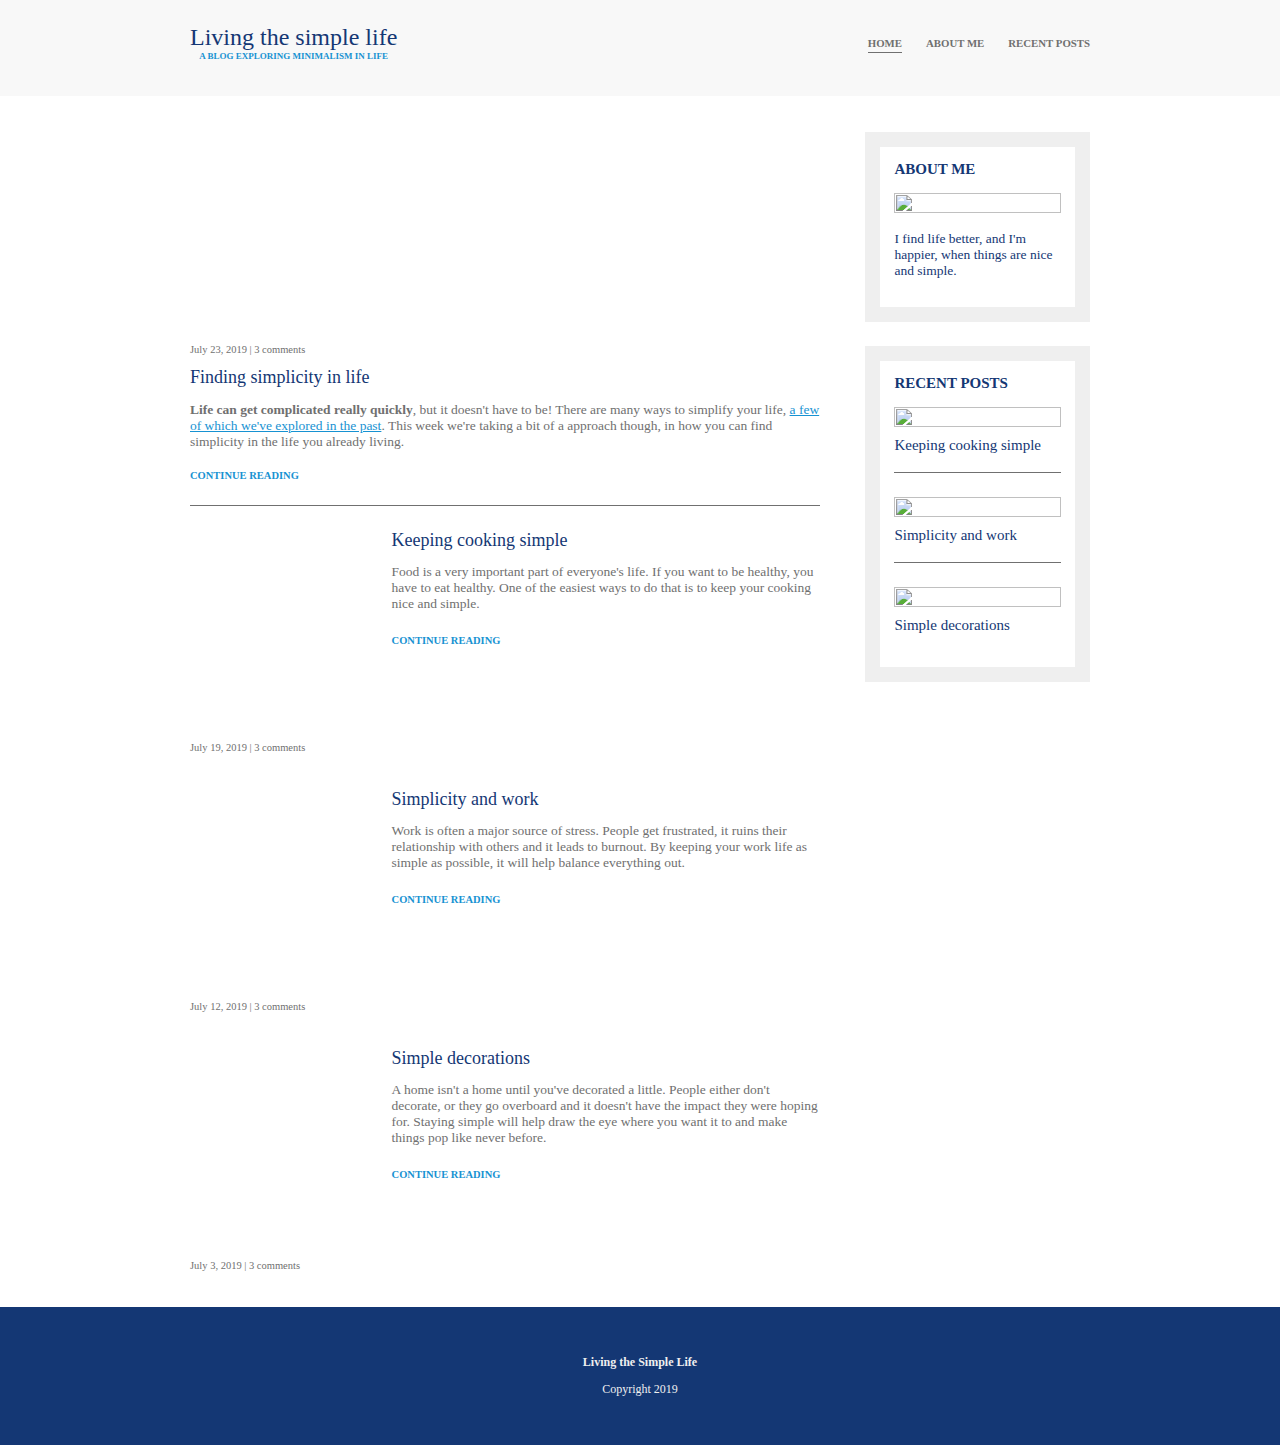
==== index.html @ 4cffdeb9 "Carga de archivos inicial" ====
<!DOCTYPE html>
<html lang="en">
<head>
    <meta charset="UTF-8">
    <meta http-equiv="X-UA-Compatible" content="IE=edge">
    <meta name="viewport" content="width=device-width, initial-scale=1.0">
    <meta name="author" content="Gerardo Serrato">
    <title>Navigation system</title>
    <link rel="stylesheet" href="style.css">
</head>
<body>
    <header>
        <div class="container container-flex">
            <div class="title">
                <h1>Living the simple life</h1>
                <p class="sub-title">A BLOG EXPLORING MINIMALISM IN LIFE</p>
            </div>
            <nav>
                <ul>
                    <li><a href="index.html" class="current-nav">HOME</a></li>
                    <li><a href="about-me.html">ABOUT ME</a></li>
                    <li><a href="recent-posts.html">RECENT POSTS</a></li>
                </ul>
            </nav>
        </div>
    </header>
    
    <div class="container container-flex">
        <main role="main">
            <article class="article-main">
                <h2 class="article-title">Finding simplicity in life</h2>
                <img src="images/room.jpg" alt="" class="article-image"  >
                <p class="article-info">July 23, 2019 | 3 comments</p>
                <p class="article-body"><strong>Life can get complicated really quickly</strong>, 
                    but it doesn't have to be! There are many ways to simplify your  
                    life, <a href="#">a few of which we've explored in the past</a>. This week we're 
                    taking a bit of a approach though, in how you can find simplicity 
                    in the life you already living. </p>
                <a href="#" class="article-read-more">CONTINUE READING</a>
            </article>

            <article class="article-recent">
            <div class="article-recent-main">
                <h2 class="article-title">Keeping cooking simple</h2>
                <p class="article-body">Food is a very important part of everyone's life. 
                    If you want to be healthy, you have to eat healthy. 
                    One of the easiest ways to do that is to keep your cooking nice and simple.</p>
                <a href="#" class="article-read-more">CONTINUE READING</a>
            </div>
            
            <div class="article-recent-secondary">
                <img src="images/food.jpg" alt="" class="article-image">
                <p class="article-info">July 19, 2019 | 3 comments</p>
            </div>

            </article>
            
            <article class="article-recent">

            <div class="article-recent-main">
                <h2 class="article-title">Simplicity and work</h2>
                <p class="article-body">Work is often a major source of stress. 
                    People get frustrated, it ruins their relationship with others and 
                    it leads to burnout. By keeping your work life as simple as possible, 
                    it will help balance everything out.</p>
                <a href="#" class="article-read-more">CONTINUE READING</a>
            </div>
            
            <div class="article-recent-secondary">
                <img src="images/work.jpg" alt="" class="article-image">
                <p class="article-info">July 12, 2019 | 3 comments</p>
            </div>

            </article>
            
            <article class="article-recent">

            <div class="article-recent-main">
                <h2 class="article-title">Simple decorations</h2>
                <p class="article-body">A home isn't a home until you've decorated a little. 
                    People either don't decorate, or they go overboard and it doesn't have 
                    the impact they were hoping for. Staying simple will help draw the eye 
                    where you want it to and make things pop like never before.</p>
                <a href="#" class="article-read-more">CONTINUE READING</a>
            </div>
            
            <div class="article-recent-secondary">
                <img src="images/plant.jpg" alt="" class="article-image article-image-left">
                <p class="article-info">July 3, 2019 | 3 comments</p>
            </div>

            </article>
        </main>
        
        <aside>
            <div class="sidebar-widget">
                <h2 class="widget-title">ABOUT ME</h2>
                <img src="images/guy.jpg" alt="" class="widget-image">
                <p class="widget-body">I find life better, and I'm happier, 
                    when things are nice and simple.</p>
            </div>
                
            <div class="sidebar-widget">
                <h2 class="widget-title">RECENT POSTS</h2>
                <div class="widget-recent-post">
                    <h3 class="widget-post-title">Keeping cooking simple</h3>
                    <img src="images/food.jpg" alt="" class="widget-image">
                </div>
                
                <div class="widget-recent-post">
                    <h3 class="widget-post-title">Simplicity and work</h3>
                    <img src="images/work.jpg" alt="" class="widget-image">
                </div>  
                
                <div class="widget-recent-post">
                    <h3 class="widget-post-title">Simple decorations</h3>
                    <img src="images/plant.jpg" alt="" class="widget-image">
                </div>
            </div> 
        </aside>
    </div>

        
    <footer>
    <p class="footer-title">Living the Simple Life</p>

    <p class="footer-copyright">Copyright 2019</p>
    </footer>

</body>
</html>
---- style.css ----
/* Layout */
html {
    font-family: Ubuntu;
    font-weight: bold;
    font-size: 12px;
}

body {
    background: white;
    margin: 0;
}

img {
    max-width: 100%;
    display: block;
}

/* Text */

h1,
h2,
h3 {
    font-family: lora;
    font-weight: normal;
    color: #143774;
    margin: 0;
}

h1 {
    font-size: 2rem;
}

h3 {
    color: #1792D2;
    font-size: 1.4rem;
}

a {
    color: #1792D2;
}

a:hover {
    color: #143774;
}

strong {
    font-weight: bolder;
}

/* Header Small Screen */

header {
    text-align: center;
    background: #F8F8F8;
    margin-bottom: 3rem;
    padding: 2em 0 .75rem 0;
}

.container {
    width: 90%;
    max-width: 900px;
    margin: 0 auto;
}

.container-flex {
    display: flex;
    justify-content: space-between;
    flex-direction: column;
}

.sub-title {
    color: #1792D2;
    font-size: .75rem;
    margin-bottom: 1rem;
}

nav ul {
    list-style: none;
    display: flex;
    padding: 0;
    justify-content: center;
    flex-direction: column;
}

nav li {
    margin-left: 0;
    margin-bottom: 2em;
}

nav a {
    text-decoration: none;
    font-size: 1rem;
    color: #707070;
    padding: .3em 0;
}

nav a:hover,
nav a:focus{
    color: #1792D2;
}

.current-nav {
    border-bottom: 1px solid #707070;
}

.current-nav:hover {
    color: #707070;
}


/* Main typography*/

.article-title {
    font-size: 1.5rem;
}

.article-body {
    font-weight: normal;
    color: #707070;
    font-size: 1.125rem;
    margin-bottom: 1.5em;
}

.article-read-more {
    text-decoration: none;
    color: #1792D2;
    font-size: .875rem;
}

.article-read-more:focus,
.article-read-more:hover {
    text-decoration: none;
    color: #143774;
}

.article-info {
    color: #707070;
    font-size: .875rem;
    font-weight: normal;
    margin: 1rem 0;
}


/* Sidebar typography */

.widget-title{
    font-weight: bold;
    font-size: 1.25rem;
    font-family: ubuntu;
}

.widget-post-title {
    margin-bottom: 1.5rem;
    color: #143774;
    font-size: 1.25rem;
}

.widget-body {
    color: #143774;
    font-weight: normal;
    font-size: 1.125rem;
}


/* Footer Typography */

.footer-title{
    color: #efefef;
}

.footer-copyright{
    color: #efefef;
    font-weight: normal;
}


/* Main */

main {
    width: 100%;
}

.article-main {
    padding-bottom: 2em;
    border-bottom: #707070 1px solid;
    margin-bottom: 2em;
    display: flex;
    flex-direction: column;
}

.article-title, 
.article-body,
.article-read-more {
    order: 1;
}

.article-info,
.article-image{
    order: 0;
}

.article-recent{
    display: flex;
    flex-direction: column;
    margin-bottom: 2em;
    width: 100%;
}

.article-recent-main {
    order: 2;
}

.article-recent-secondary {
    order: 1;
}

.image-full {
    width: 100%;
    max-height: 250px;
    object-fit: cover;
    margin-bottom: 2em;
}

/* aside */
aside {
    width: 100%;
}

.sidebar-widget{
    border: 15px solid #efefef;
    margin-bottom: 2em;
    padding: 1.2em;
}

.widget-title {
    margin-bottom: 1em;
}

.widget-recent-post {
    display: flex;
    flex-direction: column;
    border-bottom: 1px solid #707070 ;
    margin-bottom: 2em;
}

.widget-recent-post:last-child{
    margin-bottom: 0;
    border: none;
}

.widget-image {
    order: -1;
    margin-bottom: 0.5em;
    width: 100%;
    height: 150px;
    object-fit: cover;

}


/* Footer */
footer{
    background-color: #143774;
    margin: 0;
    padding: 3em 0;
    text-align: center;
}

/* Medias */

@media (min-width: 675px) {
    /* Header big screen */
    .container-flex{
        flex-direction: row;
    }
    
    .sub-title{
        margin: 0;
    }
    
    nav ul {
        flex-direction: row;
    }
    
    nav li {
        margin-left: 2em;
    }
    
    nav a {
        font-size: 0.9rem;
    }


    /* Main Big Screen */

    main {
        width: 70%;
    }

    .article-recent{
        flex-direction: row;
        justify-content: space-between;
    }
    
    .article-recent-main {
        width: 68%;
    }
    
    .article-recent-secondary {
        width: 30%;
    }
    
    .article-image {
        width: 100%;
        min-height: 200px;
        object-fit: cover;
        
    }
    
    .article-image-left {
        object-position: left;
    }

    .article-image-right {
        object-position: right;
    }

    /* Aside Big Screen */
    
    aside {
        width: 25%;
        min-width: 160px;
    }

    .widget-image {
        height: 100%;
    }
}
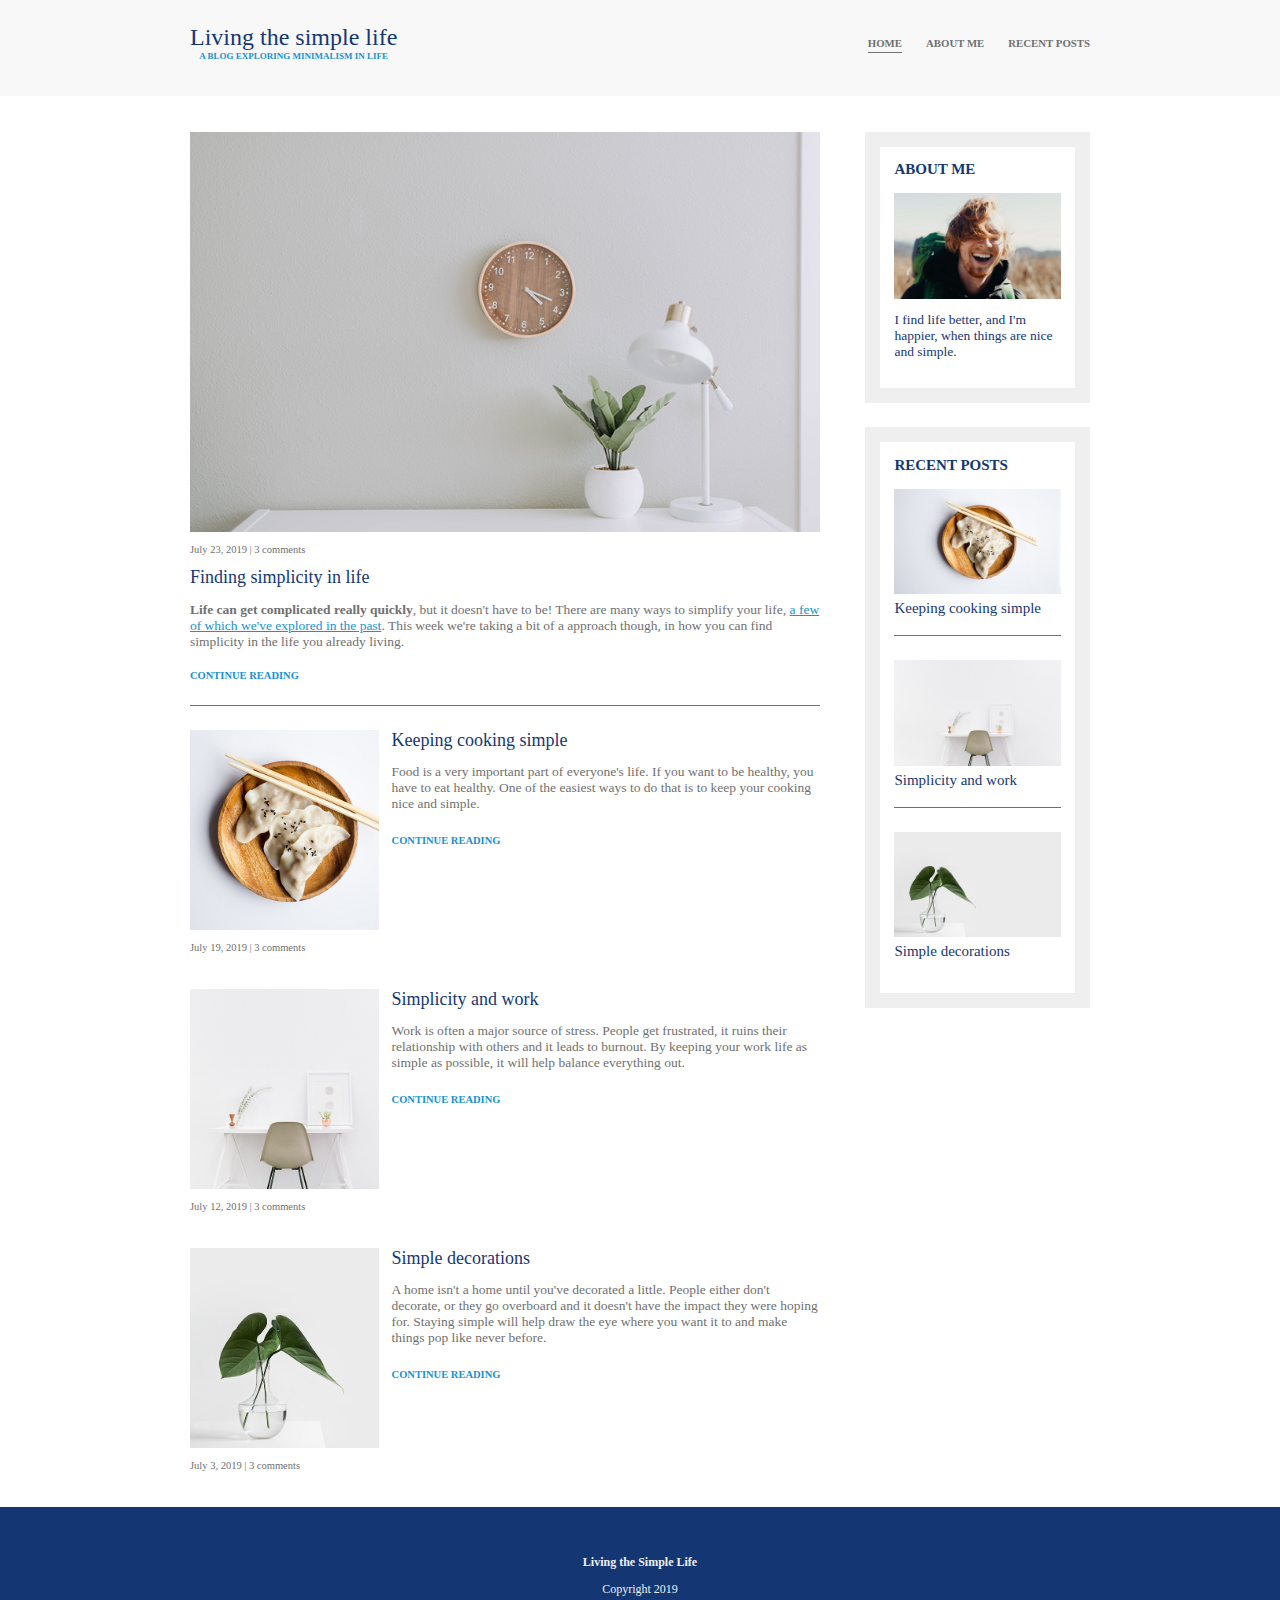
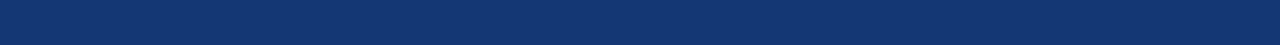
==== commit 757a5657: "Correción de título" ====
--- a/index.html
+++ b/index.html
@@ -5,7 +5,7 @@
     <meta http-equiv="X-UA-Compatible" content="IE=edge">
     <meta name="viewport" content="width=device-width, initial-scale=1.0">
     <meta name="author" content="Gerardo Serrato">
-    <title>Navigation system</title>
+    <title>Living the simple life</title>
     <link rel="stylesheet" href="style.css">
 </head>
 <body>
@@ -128,4 +128,4 @@
     </footer>
 
 </body>
-</html>+</html>
